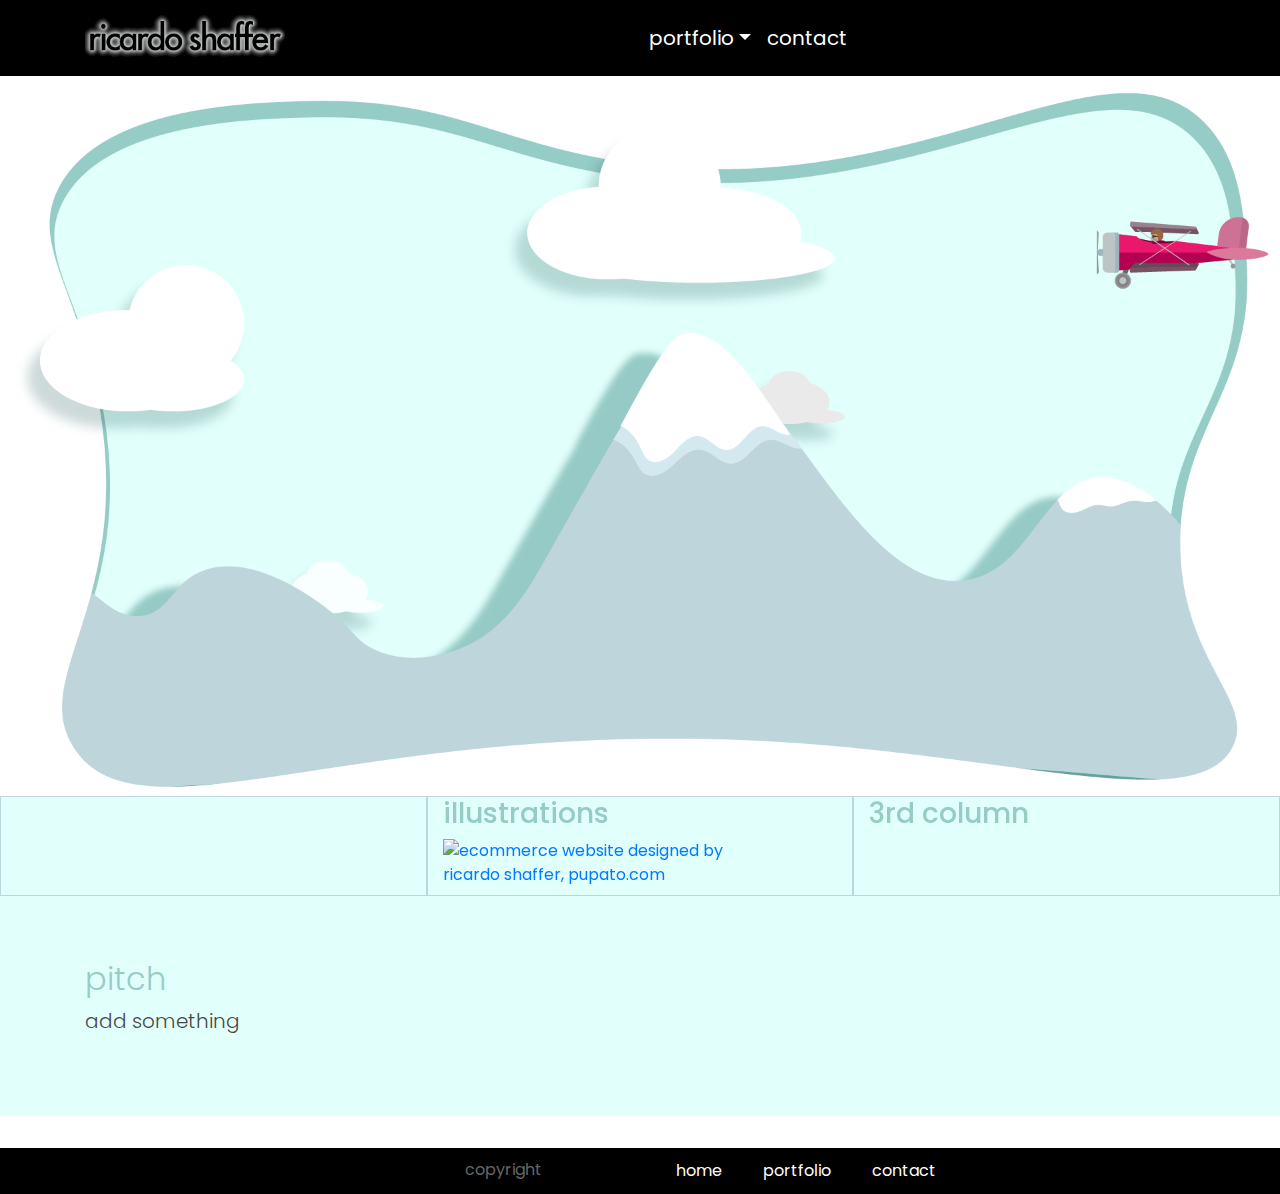
==== Homework2/index.html @ 8e0c546a "modified css footer to contain links" ====
<!DOCTYPE html>
<html lang="en">
<head>
  <meta charset="UTF-8">
  <meta name="viewport" content="width=device-width, initial-scale=1.0">
  <meta http-equiv="X-UA-Compatible" content="ie=edge">
  <link rel="stylesheet" href="https://stackpath.bootstrapcdn.com/bootstrap/4.4.1/css/bootstrap.min.css" integrity="sha384-Vkoo8x4CGsO3+Hhxv8T/Q5PaXtkKtu6ug5TOeNV6gBiFeWPGFN9MuhOf23Q9Ifjh" crossorigin="anonymous">
  <link rel="stylesheet" href="style.css">
  <script src="https://code.jquery.com/jquery-3.4.1.slim.min.js" integrity="sha384-J6qa4849blE2+poT4WnyKhv5vZF5SrPo0iEjwBvKU7imGFAV0wwj1yYfoRSJoZ+n" crossorigin="anonymous"></script>
  <script src="https://cdn.jsdelivr.net/npm/popper.js@1.16.0/dist/umd/popper.min.js" integrity="sha384-Q6E9RHvbIyZFJoft+2mJbHaEWldlvI9IOYy5n3zV9zzTtmI3UksdQRVvoxMfooAo" crossorigin="anonymous"></script>
  <script src="https://stackpath.bootstrapcdn.com/bootstrap/4.4.1/js/bootstrap.min.js" integrity="sha384-wfSDF2E50Y2D1uUdj0O3uMBJnjuUD4Ih7YwaYd1iqfktj0Uod8GCExl3Og8ifwB6" crossorigin="anonymous"></script>
  <!-- FA code and Google Fonts for icons  below-->
  <script src="https://kit.fontawesome.com/bf73769ee2.js" crossorigin="anonymous"></script>
  <link href="https://fonts.googleapis.com/css?family=Poppins&display=swap" rel="stylesheet">
  <!-- Meta tags for personal page-->
  <title>Ricardo Shaffer's Portfolio</title>
  <meta name="description" content="Ricardo Shaffer's full-stack development portfolio page."><meta property="og:site_name">
  <meta property="og:title" content="Ricardo Shaffer's Web-Dev Portfolio">
  <meta property="og:type" content="website">
  <meta property="og:description" content="Ricardo Shaffer's full-stack development portfolio page.">
  <meta name="twitter:title" content="Ricardo Shaffer's Portfolio">
  <meta name="twitter:description" content="Ricardo Shaffer's full-stack development portfolio page.">
  <script>
    $('#carousel-inner').on('slid.bs.carousel', function (e) {
  $('#carousel-inner').carousel('1') // Will slide to the slide 2 as soon as the transition to slide 1 is finished
})
     $(function () {
    $('[data-toggle="tooltip"]').tooltip()
    });
    $(function () {
    $('[data-toggle="popover"]').popover('enable')
    });
  </script>
</head>
<main>
<!-- Start of Main Body Content-->
<body>
  <nav class="navbar navbar-expand-lg navbar-dark bg-pick">
    <div class="container">
    <a class="navbar-brand" href="#"><header><img src="images/ricardo-s-hw-logo.png" alt="Ricardo Shaffer's portfolio"></header></a>
    <button class="navbar-toggler" type="button" data-toggle="collapse" data-target="#navbarText" aria-controls="navbarText" aria-expanded="false" aria-label="Toggle navigation">
      <span class="navbar-toggler-icon"></span>
    </button>
    <div class="collapse navbar-collapse" id="navbarText">
      <ul class="navbar-nav active mr-auto">
        <li class="nav-item dropdown">
          <a class="nav-link dropdown-toggle" data-toggle="dropdown" href="#" role="button" aria-haspopup="true" aria-expanded="false">Portfolio</a>
        <div class="dropdown-menu">
          <a class="dropdown-item" href="https://pupato.com" target="_blank">Pupato</a>
          <a class="dropdown-item" href="https://whitefauxtaxidermy.com" target="_blank">White Faux Taxidermy</a>
          <a class="dropdown-item" href="#">More</a>
        </li>
        <li class="nav-item active">
          <a class="nav-link" href="#">Contact</span></a>
        </li>
      </ul>
    </div>
  </div>
  </nav>
  <!--end of header-->
  <div id="carouselHome" class="carousel slide" data-ride="carousel" data-wrap="false">
    <div class="carousel-inner">
      <div class="carousel-item active" data-interval="300">
          <img src="images/airplane-banner.png" class="d-block w-100" alt="...">
      </div>
      <div class="carousel-item" data-interval="500">
        <img src="images/airplane-banner-2.png" class="d-block w-100" alt="...">
      </div>
      <div class="carousel-item">
        <img src="images/blank-slide-personal.png" class="d-block w-100" alt="...">
        <div class="carousel-caption d-none d-md-block"><div class="balloon" data-toggle="tooltip" data-html="true" title="let's make your site fly."></div>
          <h5>Personal Portfolio</h5>
        </div>
      </div>
    </div>
    </div>
  </div>
  <div class="container-fluid">
    <div class="row">
      <div class="col-md">
        <i class="fas fa-code rounded-circle"></i>
      </div>
      <div class="col-md"><h3>Illustrations</h3>
        <a href="https://pupato.com" target="_blank"><img src="https://cdn.shopify.com/s/files/1/0251/2525/7269/files/Bandit-Cat-Ambush-Illustration-Calming-Treats.png" alt="ecommerce website designed by Ricardo Shaffer, Pupato.com"></a>
      </div>
      <div class="col-md">
        <h3>3rd column</h3>
      </div>
    </div>
  </div>
  <div class="jumbotron jumbotron-fluid">
    <div class="container">
      <h1 class="display-4">Pitch</h1>
      <p class="lead">Add something</p>
    </div>
  </div>
<!-- <button type="button" class="btn btn-lg btn-danger" data-toggle="popover" title="Popover title" data-content="And here's some amazing content. It's very engaging. Right?">Click to toggle popover</button> -->
<!-- <button type="button" class="btn btn-secondary" data-toggle="tooltip" data-html="true" title="<em>Tooltip</em> <u>with</u> <b>HTML</b>">
  Tooltip with HTML
</button> -->
</main>
<footer>
  <div class="container">
    <div class="row justify-content-md-center">
      <div class="col-md-2">
        copyright
      </div>
      <div class="col-md-2">
        <ul class="list-group list-group-horizontal-md">
          <li class="list-group-item flex-fill"><a href="/">Home</a></li>
          <li class="list-group-item flex-fill"><a href="portfolio.html">Portfolio</a></li>
          <li class="list-group-item flex-fill"><a href="contact.html">Contact</a></li>
        </ul>
      </div>
    </div>
  </div>
</footer>
</body>
</html>
---- Homework2/style.css ----
body {
    background-color:#fff;
    font-family: 'Poppins', sans-serif;
    text-transform: lowercase;
    margin-bottom: 0px;
}
.balloon {
  width: 100px;
  height: 100px;
  background-image: url('images/hotair-balloon.png');
  background-repeat: no-repeat;
  background-size: 100%;
  position: relative;
  -webkit-animation-name: hotair; /* Safari 4.0 - 8.0 */
  -webkit-animation-duration: 12s; /* Safari 4.0 - 8.0 */
  -webkit-animation-iteration-count: 20; /* Safari 4.0 - 8.0 */
  -webkit-animation-direction: alternate-reverse; /* Safari 4.0 - 8.0 */
  animation-name: hotair;
  animation-duration: 12s linear;
  animation-iteration-count: 20;
  animation-direction: alternate-reverse;
  animation-timing-function: linear;
}

/* Safari 4.0 - 8.0 */
@-webkit-keyframes hotair {
    0%   {left: 0vw; right: 0vw; bottom: 3vw;}
    25%  {left: 20vw; right: -10vw; bottom:0vw;}
    50%  {left: 35vw; right: -15vw; bottom:3vw;}
    75%  {left: 50vw; right: -10vw; bottom:0vw;}
    100% {left: 65vw; right: -5vw; bottom: 3vw;}
}

/* Standard syntax */
@keyframes hotair {
    0%   {left: 0vw; right: 0vw; bottom: 3vw;}
    25%  {left: 20vw; right: -10vw; bottom:0vw;}
    50%  {left: 35vw; right: -15vw; bottom:3vw;}
    75%  {left: 50vw; right: -10vw; bottom:0vw;}
    100% {left: 65vw; right: -5vw; bottom: 3vw;}
}
.carousel {
    background-image: url('images/personal-banner.png');
    background-position: center;
    background-size: 100%;
}
.carousel:after{
    clear:both;
}
.carousel-caption {
    bottom: 50%;
    top: 50%;
    color: #666666;
    padding: 0px 0px 0px 0px;
}
.carousel-caption h5 {
    text-shadow: 0px 0px 3px #57918a;
    color: #fff;
    font-size: 2em;
}
.carousel-item {
    width: 100%;
    transition: 3s linear;
}
.container-fluid .col-md {
    color: #96ccc6;
    min-height: 100px;
    border: 1px solid #bdd5db;
}
.d-none {
    display:flex!important;
}
.display-4 {
    color: #96ccc6;
    font-size: 2em;
}
.col-md img {
    max-width: 300px;
}
footer {
    background-color: #000000;
    color: #666666;
    padding: 10px 0px 10px 0px;
}
.jumbotron, .container-fluid {
    background-color: #e1fffb;
    max-width: 100%;
    left: auto;
    right: auto;
}
.list-group-item {
    all: none;
    background-color: inherit !important;
    padding-top: 0rem !important;
    padding-bottom: 0rem !important;
}
.list-group-item a{
    color: #fff;
}
.mr-auto, .mx-auto {
    margin-left: auto !important;
    margin-right: unset;
}
.mt-n1 {
    margin-top: -0.25rem !important;
  }
.navbar {
    clear: both;
}
.navbar-brand img {
    max-height: 50px;
}
.bg-pick{
    background-color: #000000;
    color: #ffffff;
    font-size: 20px;
}
.nav-link {
    color: #fff!important;
}
.lead {
    color:#4c4747;
}
@media only screen and (min-width: 600px){
header {
}
}
.jumbotron{
    margin-top: 0%;
}
@media only screen and (min-width: 600px){
.blingbling  {
    margin-right: auto;
    margin-left: 20vw;
}
}
@media only screen and (max-width: 599px){
 .float-left {
    float:none !important;
    }
}
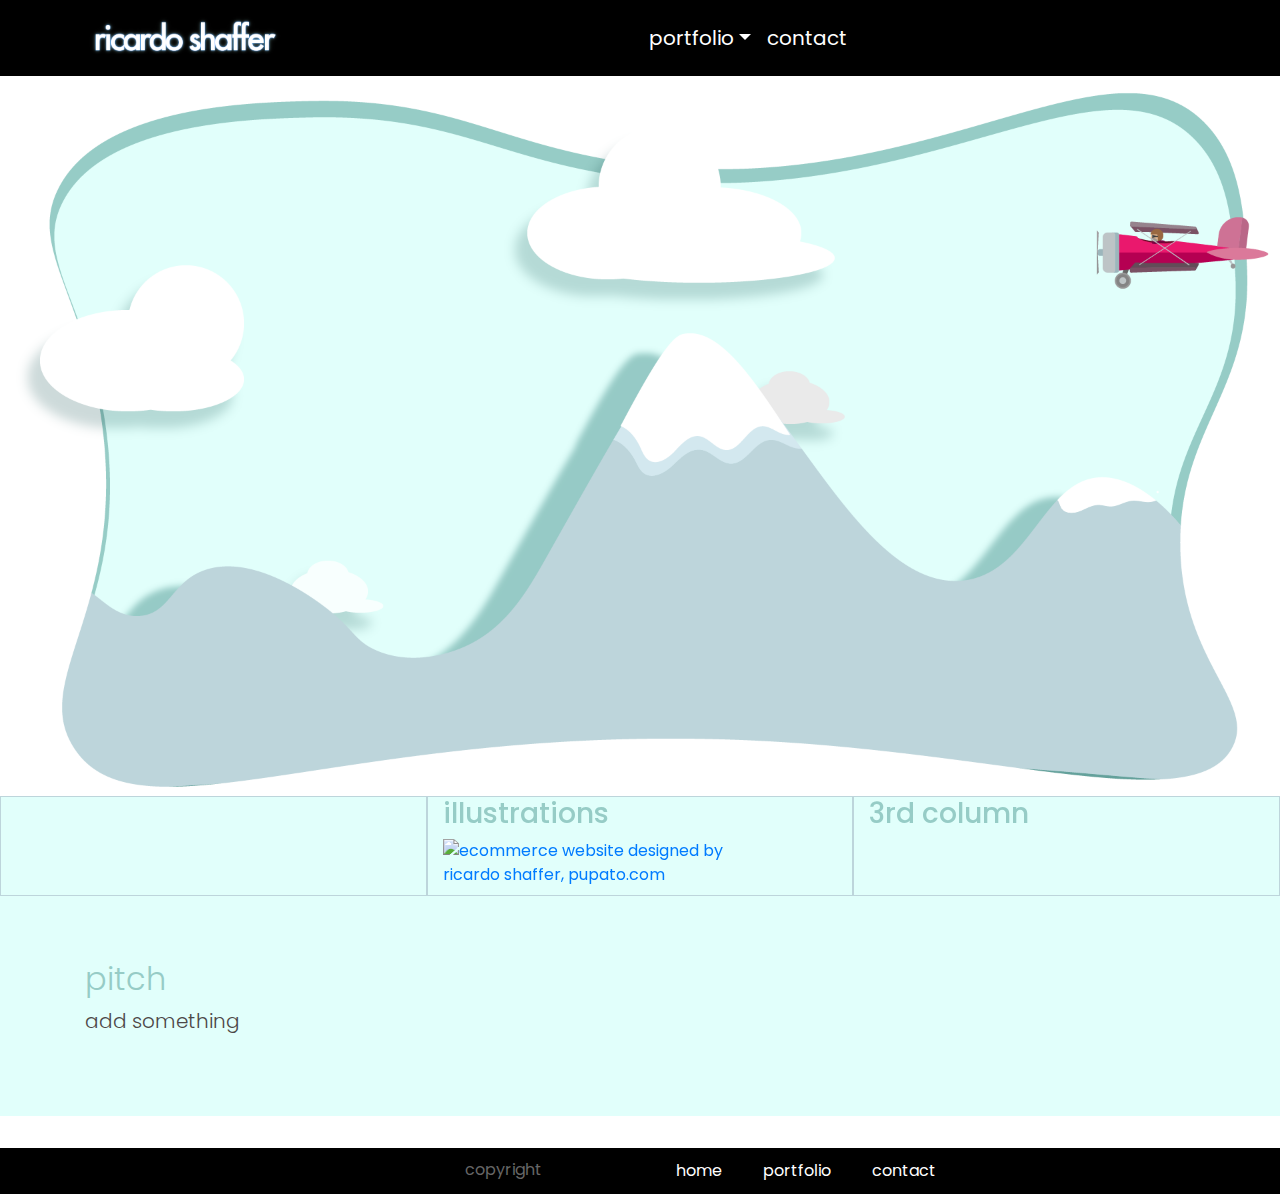
==== commit 922ea342: "added additional content, contact page, etc." ====
--- a/Homework2/index.html
+++ b/Homework2/index.html
@@ -6,6 +6,7 @@
   <meta http-equiv="X-UA-Compatible" content="ie=edge">
   <link rel="stylesheet" href="https://stackpath.bootstrapcdn.com/bootstrap/4.4.1/css/bootstrap.min.css" integrity="sha384-Vkoo8x4CGsO3+Hhxv8T/Q5PaXtkKtu6ug5TOeNV6gBiFeWPGFN9MuhOf23Q9Ifjh" crossorigin="anonymous">
   <link rel="stylesheet" href="style.css">
+  <script src="greeter.ts"></script>
   <script src="https://code.jquery.com/jquery-3.4.1.slim.min.js" integrity="sha384-J6qa4849blE2+poT4WnyKhv5vZF5SrPo0iEjwBvKU7imGFAV0wwj1yYfoRSJoZ+n" crossorigin="anonymous"></script>
   <script src="https://cdn.jsdelivr.net/npm/popper.js@1.16.0/dist/umd/popper.min.js" integrity="sha384-Q6E9RHvbIyZFJoft+2mJbHaEWldlvI9IOYy5n3zV9zzTtmI3UksdQRVvoxMfooAo" crossorigin="anonymous"></script>
   <script src="https://stackpath.bootstrapcdn.com/bootstrap/4.4.1/js/bootstrap.min.js" integrity="sha384-wfSDF2E50Y2D1uUdj0O3uMBJnjuUD4Ih7YwaYd1iqfktj0Uod8GCExl3Og8ifwB6" crossorigin="anonymous"></script>
@@ -37,18 +38,18 @@
 <body>
   <nav class="navbar navbar-expand-lg navbar-dark bg-pick">
     <div class="container">
-    <a class="navbar-brand" href="#"><header><img src="images/ricardo-s-hw-logo.png" alt="Ricardo Shaffer's portfolio"></header></a>
+    <a class="navbar-brand" href="index.html"><header><img src="images/wht-blue-logo.png" alt="Ricardo Shaffer's portfolio"></header></a>
     <button class="navbar-toggler" type="button" data-toggle="collapse" data-target="#navbarText" aria-controls="navbarText" aria-expanded="false" aria-label="Toggle navigation">
       <span class="navbar-toggler-icon"></span>
     </button>
     <div class="collapse navbar-collapse" id="navbarText">
       <ul class="navbar-nav active mr-auto">
         <li class="nav-item dropdown">
-          <a class="nav-link dropdown-toggle" data-toggle="dropdown" href="#" role="button" aria-haspopup="true" aria-expanded="false">Portfolio</a>
+          <a class="nav-link dropdown-toggle" data-toggle="dropdown" href="portfolio.html" role="button" aria-haspopup="true" aria-expanded="false">Portfolio</a>
         <div class="dropdown-menu">
           <a class="dropdown-item" href="https://pupato.com" target="_blank">Pupato</a>
           <a class="dropdown-item" href="https://whitefauxtaxidermy.com" target="_blank">White Faux Taxidermy</a>
-          <a class="dropdown-item" href="#">More</a>
+          <a class="dropdown-item" href="portfolio.html">More</a>
         </li>
         <li class="nav-item active">
           <a class="nav-link" href="#">Contact</span></a>
@@ -94,6 +95,7 @@
       <p class="lead">Add something</p>
     </div>
   </div>
+  
 <!-- <button type="button" class="btn btn-lg btn-danger" data-toggle="popover" title="Popover title" data-content="And here's some amazing content. It's very engaging. Right?">Click to toggle popover</button> -->
 <!-- <button type="button" class="btn btn-secondary" data-toggle="tooltip" data-html="true" title="<em>Tooltip</em> <u>with</u> <b>HTML</b>">
   Tooltip with HTML
@@ -107,7 +109,7 @@
       </div>
       <div class="col-md-2">
         <ul class="list-group list-group-horizontal-md">
-          <li class="list-group-item flex-fill"><a href="/">Home</a></li>
+          <li class="list-group-item flex-fill"><a href="index.html">Home</a></li>
           <li class="list-group-item flex-fill"><a href="portfolio.html">Portfolio</a></li>
           <li class="list-group-item flex-fill"><a href="contact.html">Contact</a></li>
         </ul>
--- a/Homework2/style.css
+++ b/Homework2/style.css
@@ -1,20 +1,26 @@
+/*================ Portfolio Variables ================*/
 body {
-    background-color:#fff;
-    font-family: 'Poppins', sans-serif;
-    text-transform: lowercase;
-    margin-bottom: 0px;
-}
+  background-color: #fff;
+  font-family: "Poppins", sans-serif;
+  text-transform: lowercase;
+  margin-bottom: 0px;
+}
+
 .balloon {
   width: 100px;
   height: 100px;
-  background-image: url('images/hotair-balloon.png');
+  background-image: url("images/hotair-balloon.png");
   background-repeat: no-repeat;
   background-size: 100%;
   position: relative;
-  -webkit-animation-name: hotair; /* Safari 4.0 - 8.0 */
-  -webkit-animation-duration: 12s; /* Safari 4.0 - 8.0 */
-  -webkit-animation-iteration-count: 20; /* Safari 4.0 - 8.0 */
-  -webkit-animation-direction: alternate-reverse; /* Safari 4.0 - 8.0 */
+  -webkit-animation-name: hotair;
+  /* Safari 4.0 - 8.0 */
+  -webkit-animation-duration: 12s;
+  /* Safari 4.0 - 8.0 */
+  -webkit-animation-iteration-count: 20;
+  /* Safari 4.0 - 8.0 */
+  -webkit-animation-direction: alternate-reverse;
+  /* Safari 4.0 - 8.0 */
   animation-name: hotair;
   animation-duration: 12s linear;
   animation-iteration-count: 20;
@@ -24,118 +30,176 @@
 
 /* Safari 4.0 - 8.0 */
 @-webkit-keyframes hotair {
-    0%   {left: 0vw; right: 0vw; bottom: 3vw;}
-    25%  {left: 20vw; right: -10vw; bottom:0vw;}
-    50%  {left: 35vw; right: -15vw; bottom:3vw;}
-    75%  {left: 50vw; right: -10vw; bottom:0vw;}
-    100% {left: 65vw; right: -5vw; bottom: 3vw;}
-}
-
+  0% {
+    left: 0vw;
+    right: 0vw;
+    bottom: 3vw;
+  }
+  25% {
+    left: 20vw;
+    right: -10vw;
+    bottom: 0vw;
+  }
+  50% {
+    left: 35vw;
+    right: -15vw;
+    bottom: 3vw;
+  }
+  75% {
+    left: 50vw;
+    right: -10vw;
+    bottom: 0vw;
+  }
+  100% {
+    left: 65vw;
+    right: -5vw;
+    bottom: 3vw;
+  }
+}
 /* Standard syntax */
 @keyframes hotair {
-    0%   {left: 0vw; right: 0vw; bottom: 3vw;}
-    25%  {left: 20vw; right: -10vw; bottom:0vw;}
-    50%  {left: 35vw; right: -15vw; bottom:3vw;}
-    75%  {left: 50vw; right: -10vw; bottom:0vw;}
-    100% {left: 65vw; right: -5vw; bottom: 3vw;}
+  0% {
+    left: 0vw;
+    right: 0vw;
+    bottom: 3vw;
+  }
+  25% {
+    left: 20vw;
+    right: -10vw;
+    bottom: 0vw;
+  }
+  50% {
+    left: 35vw;
+    right: -15vw;
+    bottom: 3vw;
+  }
+  75% {
+    left: 50vw;
+    right: -10vw;
+    bottom: 0vw;
+  }
+  100% {
+    left: 65vw;
+    right: -5vw;
+    bottom: 3vw;
+  }
 }
 .carousel {
-    background-image: url('images/personal-banner.png');
-    background-position: center;
-    background-size: 100%;
-}
-.carousel:after{
-    clear:both;
-}
+  background-image: url("images/personal-banner.png");
+  background-position: center;
+  background-size: 100%;
+}
+
+.carousel:after {
+  clear: both;
+}
+
 .carousel-caption {
-    bottom: 50%;
-    top: 50%;
-    color: #666666;
-    padding: 0px 0px 0px 0px;
-}
+  bottom: 50%;
+  top: 50%;
+  color: #666666;
+  padding: 0px 0px 0px 0px;
+}
+
 .carousel-caption h5 {
-    text-shadow: 0px 0px 3px #57918a;
-    color: #fff;
-    font-size: 2em;
-}
+  text-shadow: 0px 0px 3px #57918a;
+  color: #ffffff;
+  font-size: 2em;
+}
+
 .carousel-item {
-    width: 100%;
-    transition: 3s linear;
-}
+  width: 100%;
+  transition: 3s linear;
+}
+
 .container-fluid .col-md {
-    color: #96ccc6;
-    min-height: 100px;
-    border: 1px solid #bdd5db;
-}
+  color: #96ccc6;
+  min-height: 100px;
+  border: 1px solid #bdd5db;
+}
+
 .d-none {
-    display:flex!important;
-}
+  display: flex !important;
+}
+
 .display-4 {
-    color: #96ccc6;
-    font-size: 2em;
-}
+  color: #96ccc6;
+  font-size: 2em;
+}
+
 .col-md img {
-    max-width: 300px;
-}
+  max-width: 300px;
+}
+
 footer {
-    background-color: #000000;
-    color: #666666;
-    padding: 10px 0px 10px 0px;
-}
+  background-color: #000000;
+  color: #666666;
+  padding: 10px 0px 10px 0px;
+}
+
 .jumbotron, .container-fluid {
-    background-color: #e1fffb;
-    max-width: 100%;
-    left: auto;
-    right: auto;
-}
+  background-color: #e1fffb;
+  max-width: 100%;
+  left: auto;
+  right: auto;
+}
+
 .list-group-item {
-    all: none;
-    background-color: inherit !important;
-    padding-top: 0rem !important;
-    padding-bottom: 0rem !important;
-}
-.list-group-item a{
-    color: #fff;
-}
+  all: none;
+  background-color: inherit !important;
+  padding-top: 0rem !important;
+  padding-bottom: 0rem !important;
+}
+
+.list-group-item a {
+  color: #fff;
+}
+
 .mr-auto, .mx-auto {
-    margin-left: auto !important;
-    margin-right: unset;
-}
+  margin-left: auto !important;
+  margin-right: unset;
+}
+
 .mt-n1 {
-    margin-top: -0.25rem !important;
-  }
+  margin-top: -0.25rem !important;
+}
+
 .navbar {
-    clear: both;
-}
+  clear: both;
+}
+
 .navbar-brand img {
-    max-height: 50px;
-}
-.bg-pick{
-    background-color: #000000;
-    color: #ffffff;
-    font-size: 20px;
-}
+  max-height: 50px;
+}
+
+.bg-pick {
+  background-color: #000000;
+  color: #ffffff;
+  font-size: 20px;
+}
+
 .nav-link {
-    color: #fff!important;
-}
+  color: #ffffff !important;
+}
+
 .lead {
-    color:#4c4747;
-}
-@media only screen and (min-width: 600px){
-header {
-}
-}
-.jumbotron{
-    margin-top: 0%;
-}
-@media only screen and (min-width: 600px){
-.blingbling  {
+  color: #4c4747;
+}
+
+.jumbotron {
+  margin-top: 0%;
+}
+
+@media only screen and (min-width: 600px) {
+  .blingbling {
     margin-right: auto;
     margin-left: 20vw;
-}
-}
-@media only screen and (max-width: 599px){
- .float-left {
-    float:none !important;
-    }
-}
+  }
+}
+@media only screen and (max-width: 599px) {
+  .float-left {
+    float: none !important;
+  }
+}
+
+/*# sourceMappingURL=style.css.map */
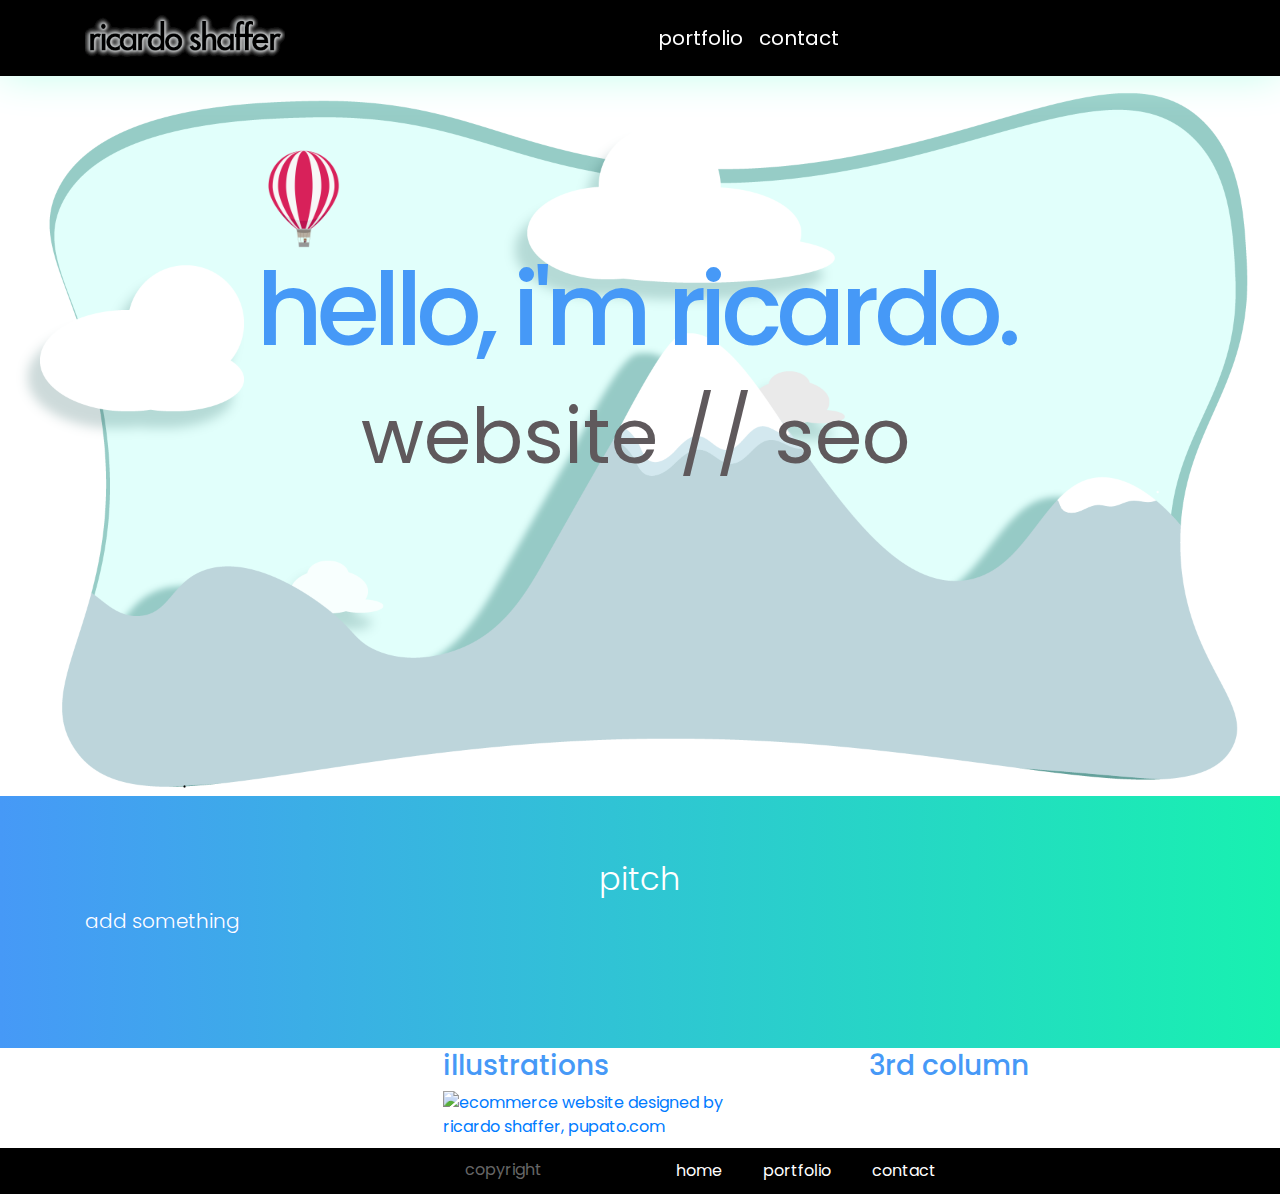
==== commit ef012383: "modified background color effect, changed navigation to sticky, added accordion elements to the port" ====
--- a/Homework2/index.html
+++ b/Homework2/index.html
@@ -36,46 +36,47 @@
 <main>
 <!-- Start of Main Body Content-->
 <body>
-  <nav class="navbar navbar-expand-lg navbar-dark bg-pick">
+  <nav class="navbar sticky-top navbar-expand-lg navbar-dark bg-pick">
     <div class="container">
-    <a class="navbar-brand" href="index.html"><header><img src="images/wht-blue-logo.png" alt="Ricardo Shaffer's portfolio"></header></a>
+    <a class="navbar-brand" href="index.html"><header><img src="images/ricardo-s-hw-logo.png" alt="Ricardo Shaffer's portfolio"></header></a>
     <button class="navbar-toggler" type="button" data-toggle="collapse" data-target="#navbarText" aria-controls="navbarText" aria-expanded="false" aria-label="Toggle navigation">
       <span class="navbar-toggler-icon"></span>
     </button>
     <div class="collapse navbar-collapse" id="navbarText">
       <ul class="navbar-nav active mr-auto">
-        <li class="nav-item dropdown">
-          <a class="nav-link dropdown-toggle" data-toggle="dropdown" href="portfolio.html" role="button" aria-haspopup="true" aria-expanded="false">Portfolio</a>
-        <div class="dropdown-menu">
-          <a class="dropdown-item" href="https://pupato.com" target="_blank">Pupato</a>
-          <a class="dropdown-item" href="https://whitefauxtaxidermy.com" target="_blank">White Faux Taxidermy</a>
-          <a class="dropdown-item" href="portfolio.html">More</a>
+        <li class="nav-item">
+          <a class="nav-link" href="portfolio.html">Portfolio</a>
         </li>
         <li class="nav-item active">
-          <a class="nav-link" href="#">Contact</span></a>
+          <a class="nav-link" href="contact.html">Contact</span></a>
         </li>
       </ul>
     </div>
   </div>
   </nav>
   <!--end of header-->
+
   <div id="carouselHome" class="carousel slide" data-ride="carousel" data-wrap="false">
     <div class="carousel-inner">
-      <div class="carousel-item active" data-interval="300">
-          <img src="images/airplane-banner.png" class="d-block w-100" alt="...">
-      </div>
-      <div class="carousel-item" data-interval="500">
-        <img src="images/airplane-banner-2.png" class="d-block w-100" alt="...">
-      </div>
-      <div class="carousel-item">
-        <img src="images/blank-slide-personal.png" class="d-block w-100" alt="...">
-        <div class="carousel-caption d-none d-md-block"><div class="balloon" data-toggle="tooltip" data-html="true" title="let's make your site fly."></div>
-          <h5>Personal Portfolio</h5>
+      <div class="carousel-item active">  
+        <img src="images/blank-slide-personal.png" class="d-block w-100" alt="mountain landscape illustration with hot air balloon floating.">
+        <div class="carousel-caption d-none d-md-block">
+          <div class="balloon" data-toggle="tooltip" data-html="true" title="let's make your site rise."></div>
+          <h5>hello, I'm Ricardo.</h5>
+          <p>website // seo</p>
         </div>
       </div>
     </div>
     </div>
-  </div>
+    <section>
+      <div class="jumbotron jumbotron-fluid">
+        <div class="container">
+          <h1 class="display-4">Pitch</h1>
+          <p class="lead">Add something</p>
+        </div>
+      </div>
+      </section>
+  <section>
   <div class="container-fluid">
     <div class="row">
       <div class="col-md">
@@ -89,13 +90,7 @@
       </div>
     </div>
   </div>
-  <div class="jumbotron jumbotron-fluid">
-    <div class="container">
-      <h1 class="display-4">Pitch</h1>
-      <p class="lead">Add something</p>
-    </div>
-  </div>
-  
+  </section>
 <!-- <button type="button" class="btn btn-lg btn-danger" data-toggle="popover" title="Popover title" data-content="And here's some amazing content. It's very engaging. Right?">Click to toggle popover</button> -->
 <!-- <button type="button" class="btn btn-secondary" data-toggle="tooltip" data-html="true" title="<em>Tooltip</em> <u>with</u> <b>HTML</b>">
   Tooltip with HTML
--- a/Homework2/style.css
+++ b/Homework2/style.css
@@ -4,6 +4,8 @@
   font-family: "Poppins", sans-serif;
   text-transform: lowercase;
   margin-bottom: 0px;
+  color: #5f595c;
+  background-image: linear-gradient(to right, #4699f7, #18f1b0);
 }
 
 .balloon {
@@ -90,21 +92,23 @@
   background-size: 100%;
 }
 
-.carousel:after {
-  clear: both;
-}
-
 .carousel-caption {
-  bottom: 50%;
-  top: 50%;
-  color: #666666;
+  top: 10%;
   padding: 0px 0px 0px 0px;
+  left: 20%;
 }
 
 .carousel-caption h5 {
-  text-shadow: 0px 0px 3px #57918a;
-  color: #ffffff;
-  font-size: 2em;
+  text-shadow: 0px 0px 3px #fffff;
+  color: #ffffff;
+  font-size: 8vw;
+  letter-spacing: -0.5vw;
+  color: #4699f7;
+}
+
+.carousel-caption p {
+  font-size: 6vw;
+  color: #5f595c;
 }
 
 .carousel-item {
@@ -113,17 +117,18 @@
 }
 
 .container-fluid .col-md {
-  color: #96ccc6;
+  color: #4699f7;
   min-height: 100px;
-  border: 1px solid #bdd5db;
+  border: 1px solid #fff;
+  background-color: #ffffff;
 }
 
 .d-none {
-  display: flex !important;
+  display: inline-table !important;
 }
 
 .display-4 {
-  color: #96ccc6;
+  color: #ffffff;
   font-size: 2em;
 }
 
@@ -137,11 +142,30 @@
   padding: 10px 0px 10px 0px;
 }
 
-.jumbotron, .container-fluid {
-  background-color: #e1fffb;
+.container-fluid {
   max-width: 100%;
   left: auto;
   right: auto;
+}
+
+.container .foot {
+  position: sticky;
+  display: block;
+  top: 90%;
+  bottom: 10%;
+}
+
+h1 {
+  color: #fff;
+  text-align: center;
+  font-family: "Poppins", sans-serif;
+}
+
+.jumbotron {
+  max-width: 100%;
+  left: auto;
+  right: auto;
+  background-color: rgba(255, 255, 255, 0);
 }
 
 .list-group-item {
@@ -166,6 +190,7 @@
 
 .navbar {
   clear: both;
+  box-shadow: 0px 0px 2em #c3ffed;
 }
 
 .navbar-brand img {
@@ -183,7 +208,12 @@
 }
 
 .lead {
-  color: #4c4747;
+  color: #ffffff;
+  text-shadow: 0px 0px 2px #4699f7;
+}
+
+.text-hide {
+  height: 50px;
 }
 
 .jumbotron {
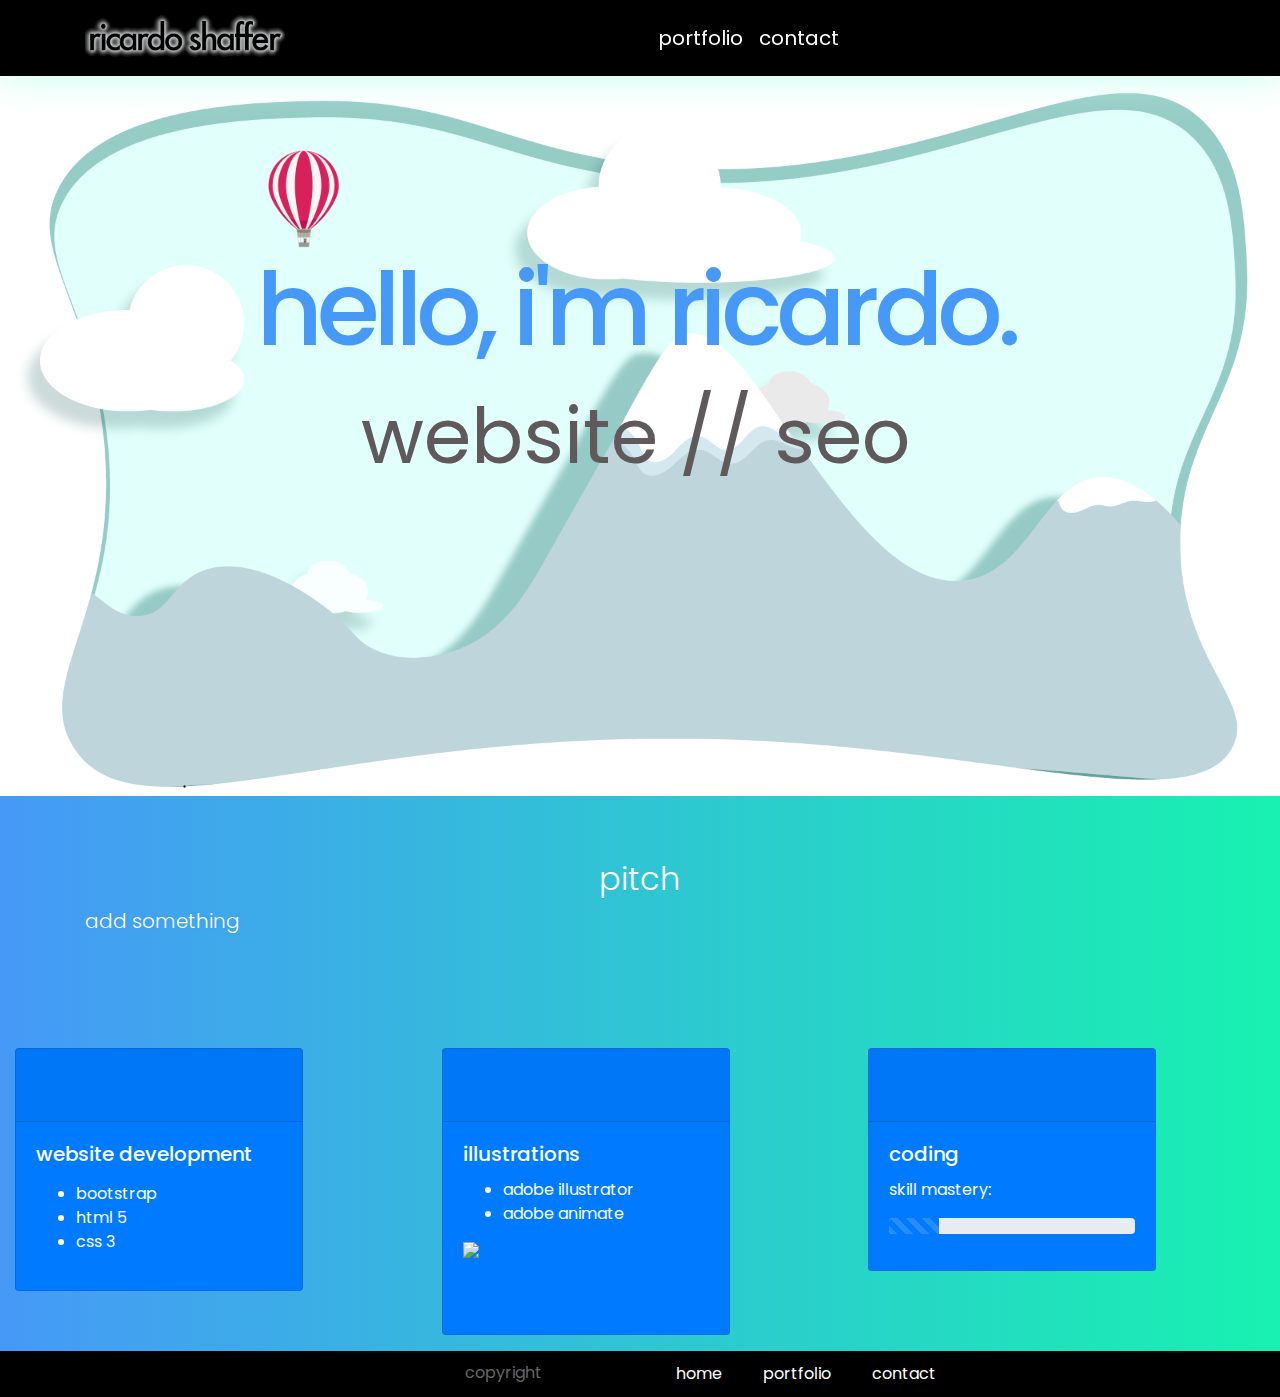
==== commit 5adf468c: "added homepage cards using bootstrp and added icons from fontawesome describing portfolio capabiliti" ====
--- a/Homework2/index.html
+++ b/Homework2/index.html
@@ -80,13 +80,46 @@
   <div class="container-fluid">
     <div class="row">
       <div class="col-md">
-        <i class="fas fa-code rounded-circle"></i>
-      </div>
-      <div class="col-md"><h3>Illustrations</h3>
-        <a href="https://pupato.com" target="_blank"><img src="https://cdn.shopify.com/s/files/1/0251/2525/7269/files/Bandit-Cat-Ambush-Illustration-Calming-Treats.png" alt="ecommerce website designed by Ricardo Shaffer, Pupato.com"></a>
+        <div class="card text-white bg-primary mb-3" style="max-width: 18rem;">
+          <div class="card-header"><i class="fab fa-bootstrap" title="Bootstrap Website Development"></i><i class="fab fa-html5" title="HTML 5 Development"></i><i class="fab fa-css3-alt" title="CSS 3 Development"></i></div>
+          <div class="card-body">
+            <h5 class="card-title">Website Development</h5>
+            <p class="card-text">
+              <ul>
+                <li>Bootstrap</li>
+                <li>HTML 5</li>
+                <li>CSS 3</li>
+              </ul>
+            </p>
+          </div>
+        </div>
       </div>
       <div class="col-md">
-        <h3>3rd column</h3>
+        <div class="card text-white bg-primary mb-3" style="max-width: 18rem;">
+          <div class="card-header"><i class="fab fa-adobe" title="Adobe Illustrator & Animate"></i></div>
+          <div class="card-body">
+            <h5 class="card-title">Illustrations</h5>
+            <ul>
+              <li>Adobe Illustrator</li>
+              <li>Adobe Animate</li>
+            </ul>
+            <p class="card-text"><a href="https://pupato.com" target="_blank"><img src="https://cdn.shopify.com/s/files/1/0251/2525/7269/files/Bandit-Cat-Ambush-Illustration-Calming-Treats.png" alt="ecommerce website designed by Ricardo Shaffer, Pupato.com"></a>
+            </p>
+          </div>
+        </div>
+      </div>
+      <div class="col-md">
+        <div class="card text-white bg-primary mb-3" style="max-width: 18rem;">
+          <div class="card-header"><i class="fab fa-js" title="Javascript"></i><i class="fab fa-github" title="GitHub"></i></div>
+          <div class="card-body">
+            <h5 class="card-title">Coding</h5>
+            <p class="card-text">Skill mastery:
+              <div class="progress">
+                <div class="progress-bar progress-bar-striped progress-bar-animated" role="progressbar" aria-valuenow="20" aria-valuemin="0" aria-valuemax="100" style="width: 20%" title="Skill mastery with Javascript & GitHub: 20%"></div>
+              </div>
+            </p>
+          </div>
+        </div>
       </div>
     </div>
   </div>
--- a/Homework2/style.css
+++ b/Homework2/style.css
@@ -116,11 +116,13 @@
   transition: 3s linear;
 }
 
+.container-fluid .row {
+  align-items: flex-start;
+}
+
 .container-fluid .col-md {
   color: #4699f7;
   min-height: 100px;
-  border: 1px solid #fff;
-  background-color: #ffffff;
 }
 
 .d-none {
@@ -134,6 +136,8 @@
 
 .col-md img {
   max-width: 300px;
+  align-content: center;
+  overflow: hidden;
 }
 
 footer {
@@ -161,6 +165,12 @@
   font-family: "Poppins", sans-serif;
 }
 
+.fab {
+  font-size: 2em;
+  padding: 5px;
+  align-content: center;
+}
+
 .jumbotron {
   max-width: 100%;
   left: auto;
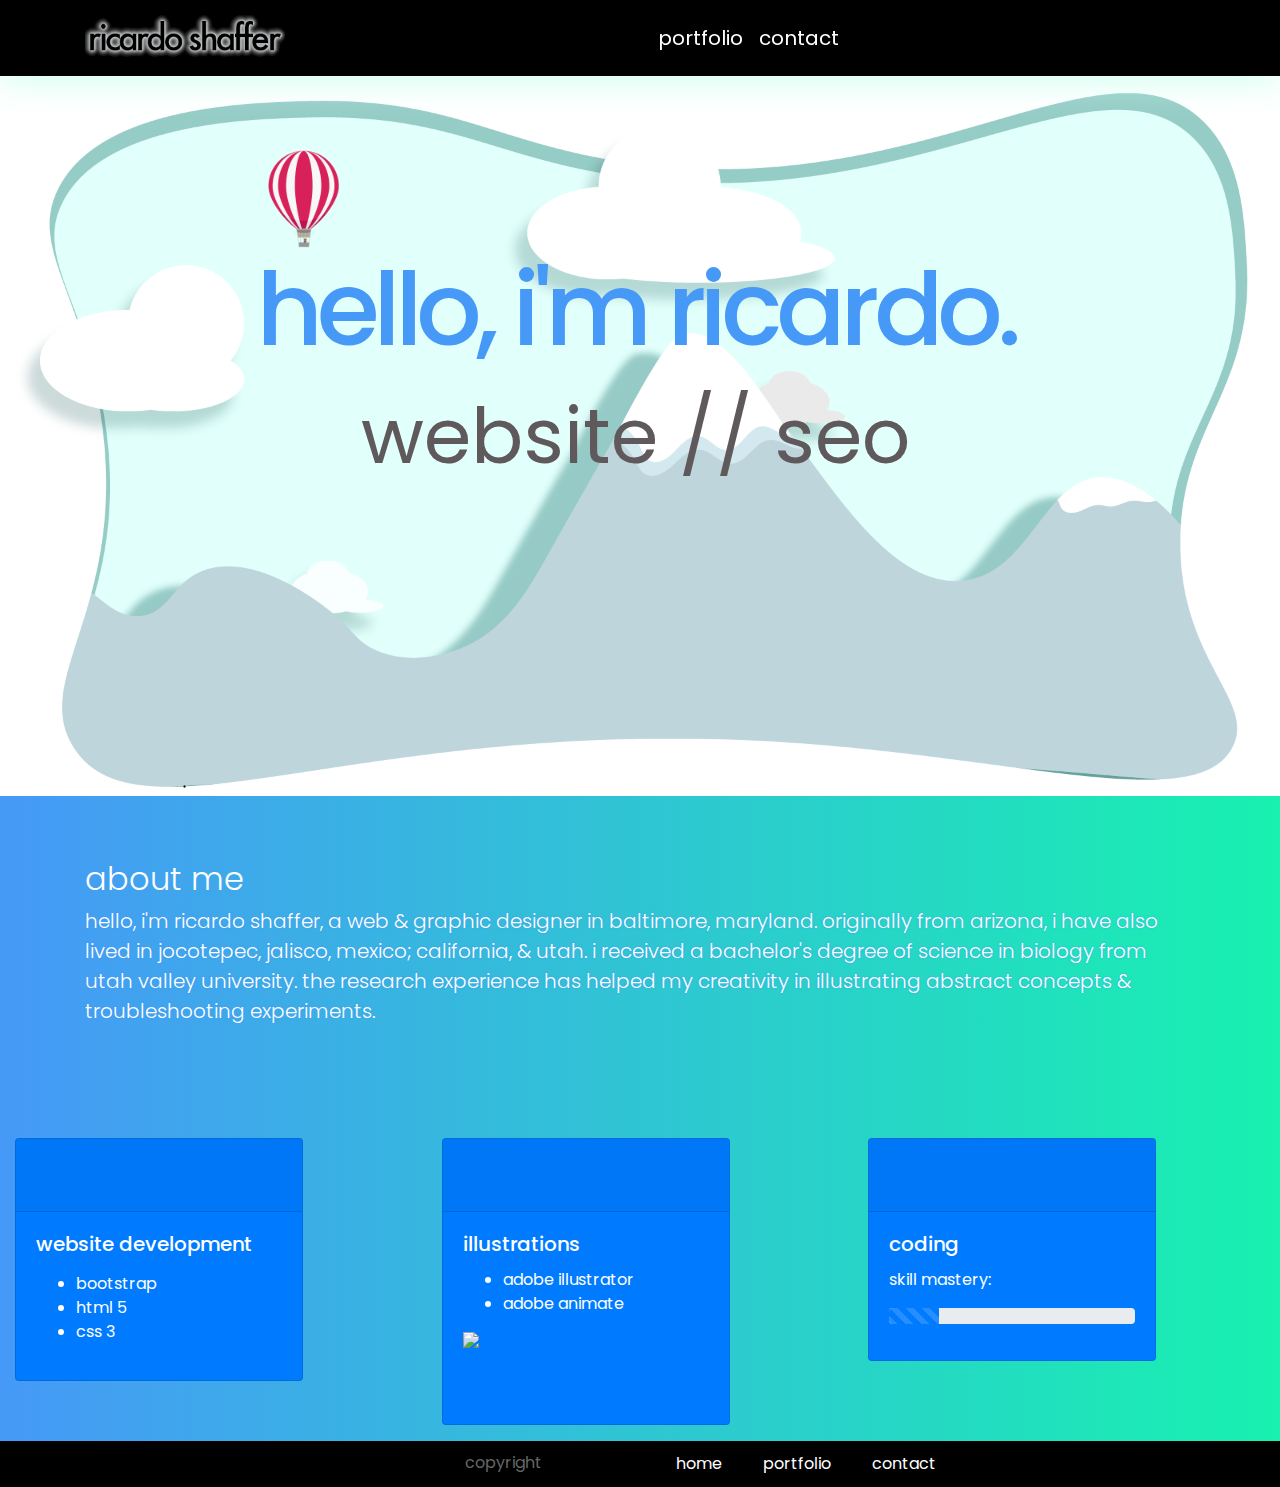
==== commit 3b25c1f6: "updated contact information and added additional icons from fontawesome" ====
--- a/Homework2/index.html
+++ b/Homework2/index.html
@@ -71,8 +71,11 @@
     <section>
       <div class="jumbotron jumbotron-fluid">
         <div class="container">
-          <h1 class="display-4">Pitch</h1>
-          <p class="lead">Add something</p>
+          <h2 class="display-4">About Me</h2>
+          <p class="lead">hello, I'm Ricardo Shaffer, a web & graphic designer in Baltimore, Maryland.  Originally from Arizona,
+            I have also lived in Jocotepec, Jalisco, Mexico; California, & Utah.  I received a Bachelor's degree of Science in Biology from
+            Utah Valley University.  The research experience has helped my creativity in illustrating abstract concepts & troubleshooting experiments.
+          </p>
         </div>
       </div>
       </section>
--- a/Homework2/style.css
+++ b/Homework2/style.css
@@ -226,6 +226,11 @@
   height: 50px;
 }
 
+ul.col-sm-6, .col-sm-6 {
+  color: #ffffff;
+  text-shadow: 0px 0px 2px #4699f7;
+}
+
 .jumbotron {
   margin-top: 0%;
 }
